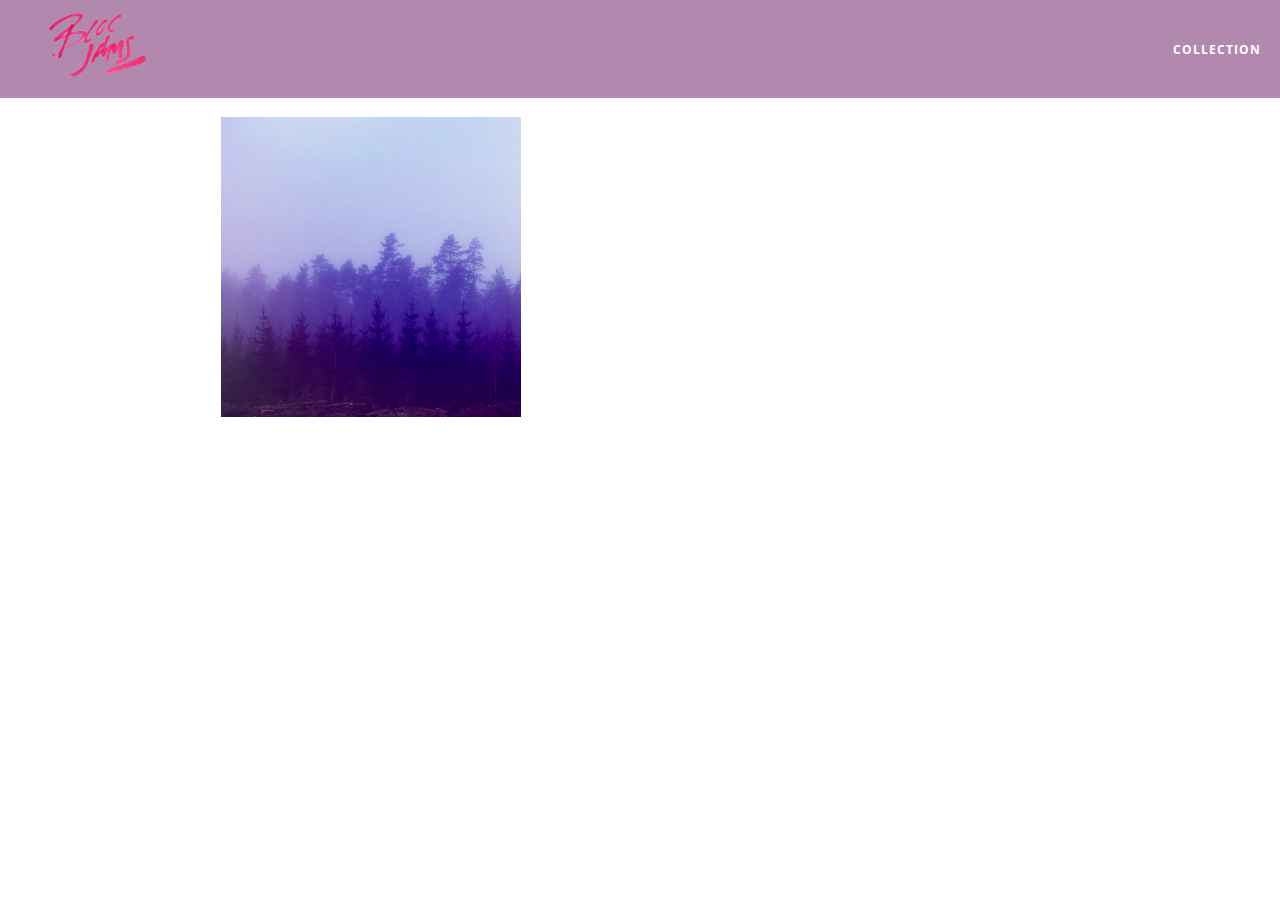
==== album.html @ 4704ea11 "Checkpoint 5 Album View: Completed" ====
<!DOCTYPE html>
<html>
  <head>
    <title>Bloc Jams</title>
    <meta name="viewport" content="width=device-width, initial-scale=1">
    <link rel="stylesheet" type="text/css" href="http://fonts.googleapis.com/css?family=Open+Sans:400,800,600,700,300">
    <link rel="stylesheet" type="text/css" href="http://code.ionicframework.com/ionicons/2.0.1/css/ionicons.min.css">
    <link rel="stylesheet" type="text/css" href="styles/normalize.css">
    <link rel="stylesheet" type="text/css" href="styles/main.css">
    <link rel="stylesheet" type="text/css" href="styles/album.css">
  </head>
  <body class="album">
    <nav class="navbar"> <!-- nav bar -->
      <a href="index.html"  class="logo">
        <img src="assets/images/bloc_jams_logo.png" alt="bloc jams logo">
      </a>
      <div class="links-container">
        <a href="collection.html" class="navbar-link">collection</a>
      </div>
    </nav>
    <main class="album-view container narrow">
      <section class="clearfix">
        <div class="column half">
          <img src="assets/images/album_covers/01.png" class="album-cover-art">
        </div>
        <div class="album-view-details column half">
          <h2 class="album-view-title">The Colors</h2>
          <h3 class="album-view-artist">Pablo Picasso</h3>
          <h5 class="album-view-release-info">1909 Spanish Records</h5>
        </div>
      </section>
      <table class="album-view-song-list">
        <tr class="album-view-song-item">
          <td class="song-item-number">1</td>
          <td class="song-item-title">Blue</td>
          <td class="song-item-duration">X:XX</td>
        </tr>
        <tr class="album-view-song-item">
          <td class="song-item-number">2</td>
          <td class="song-item-title">Red</td>
          <td class="song-item-duration">X:XX</td>
        </tr>
        <tr class="album-view-song-item">
          <td class="song-item-number">3</td>
          <td class="song-item-title">Green</td>
          <td class="song-item-duration">X:XX</td>
        </tr>
        <tr class="album-view-song-item">
          <td class="song-item-number">4</td>
          <td class="song-item-title">Purple</td>
          <td class="song-item-duration">X:XX</td>
        </tr>
        <tr class="album-view-song-item">
          <td class="song-item-number">5</td>
          <td class="song-item-title">Black</td>
          <td class="song-item-duration">X:XX</td>
        </tr>
      </table>
    </main>
  </body>
</html>
---- styles/main.css ----
*, *::before, *::after  {
  -moz-box-sizing: border-box;
  -webkit-box-sizing: border-box;
  box-sizing: border-box;
}

html {
  height: 100%;
  font-size: 100%;
}

body {
  font-family: 'Open Sans';
  color: white;
  min-height: 100%;
}

.navbar {
  position: relative;
  padding: 0.5rem;
  background-color: rgb(101,18,95,0.5);
  z-index: 1;
}

.navbar .logo {
  position: relative;
  left: 2rem;
  cursor: pointer;
}

.navbar .links-container  {
  display: table;
  position: absolute;
  top: 0;
  right: 0;
  height: 100px;
  color: white;
  text-decoration: none;
}

.links-container .navbar-link {
  display: table-cell;
  position: relative;
  height: 100%;
  padding-left: 1rem;
  padding-right: 1rem;
  vertical-align: middle;
  color: white;
  font-size: 0.625rem;
  letter-spacing: 0.05rem;
  font-weight: 700;
  text-transform: uppercase;
  text-decoration: none;
  cursor: pointer;
}

.links-container .navbar-link:hover {
  color: rgb(223,50,117);
}

.links-container .navbar-link:active  {
  background-color: white;
}

@media (min-width: 640px) {
  html { font-size: 112%; }

  .column {
    float: left;
    padding-left: 1rem;
    padding-right: 1rem;
  }

  .column.full { width: 100%; }
  .column.two-thirds { width: 66.7%; }
  .column.half { width: 50%; }
  .column.third { width: 33.3%; }
  .column.fourth { width: 25%; }
  .column.flow-opposite { float: right; }
}

@media (min-width: 1024px)  {
  html {font-size: 120%;}
}

.container {
  margin: 0 auto;
  max-width: 64rem;
}

.container.narrow {
  max-width: 56rem;
}

.clearfix::before,
.clearfix::after  {
  content: " ";
  display: table;
}

.clearfix::after  {
  clear: both;
}
---- styles/album.css ----
body.album  {
  background-image: url(../assets/images/blurred_backgrounds/blur_bg_3.jpg);
  background-repeat: no-repeat;
  background-attachment: fixed;
  background-position: center;
  background-size: cover;
}

.album-cover-art  {
  position: relative;
  left: 20%;
  margin-top: 1rem;
  width: 60%;
}

.album-view-details {
  position: relative;
  top: 1.5rem;
  padding: 1rem;
}

.album-view-details .album-view-artist  {
  font-weight: 300;
  font-size: 1.5rem;
}

.album-view-details .album-view-release-info  {
  font-weight: 300;
  font-size: 0.75rem;
}

.album-view-song-list {
  width: 90%;
  margin: 1.5rem auto;
  font-weight: 300;
  font-size: 0.75em;
  border-collapse: collapse;
}

.album-view-song-item {
  height: 3rem;
  /* #1 */
  border-bottom: 1px solid rgba(255,255,255,0.5);
}

.song-item-number {
  width: 5%;
}

.song-item-title {
  width: 85%;
}

.song-item-duration {
  width: 5%;
}

@media (max-width 640px) and (min-width: 320px) {
  .album-view-details {
    text-align: center;
  }

  .album-view-title {
    margin-top: 0;
  }

  @media (max-width: 1024px) and (min-width: 320px) {
    .album-view-song-list {
      position: relative;
      top: 1rem;
      width: 80%;
      margin: auto;
  }
}
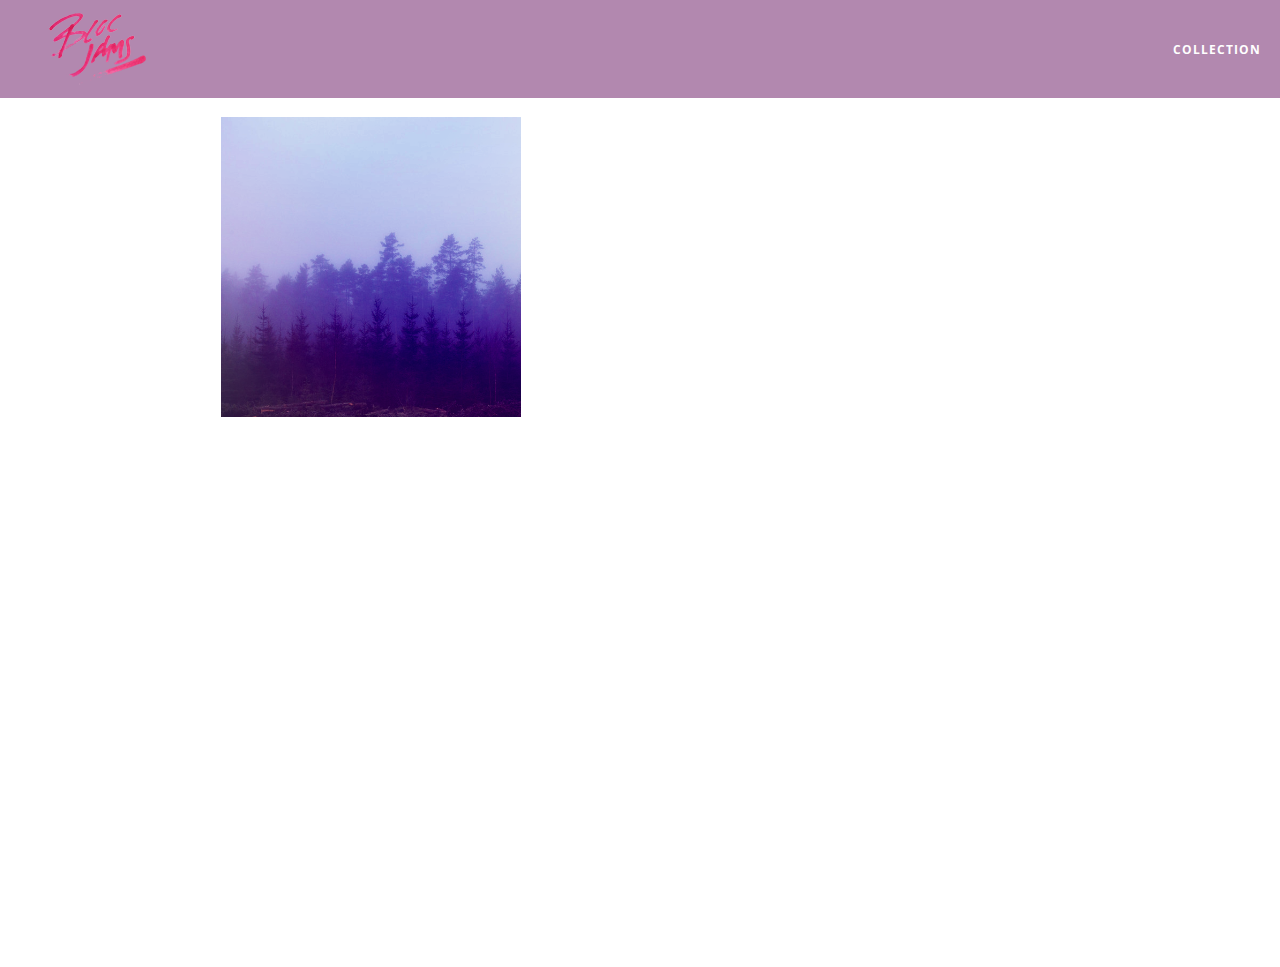
==== commit 3b03cc0c: "Checkpoint 15 Music Player: Completed" ====
--- a/album.html
+++ b/album.html
@@ -8,6 +8,7 @@
     <link rel="stylesheet" type="text/css" href="styles/normalize.css">
     <link rel="stylesheet" type="text/css" href="styles/main.css">
     <link rel="stylesheet" type="text/css" href="styles/album.css">
+    <link rel="stylesheet" type="text/css" href="styles/player_bar.css">
   </head>
   <body class="album">
     <nav class="navbar"> <!-- nav bar -->
@@ -30,32 +31,43 @@
         </div>
       </section>
       <table class="album-view-song-list">
-        <tr class="album-view-song-item">
-          <td class="song-item-number">1</td>
-          <td class="song-item-title">Blue</td>
-          <td class="song-item-duration">X:XX</td>
-        </tr>
-        <tr class="album-view-song-item">
-          <td class="song-item-number">2</td>
-          <td class="song-item-title">Red</td>
-          <td class="song-item-duration">X:XX</td>
-        </tr>
-        <tr class="album-view-song-item">
-          <td class="song-item-number">3</td>
-          <td class="song-item-title">Green</td>
-          <td class="song-item-duration">X:XX</td>
-        </tr>
-        <tr class="album-view-song-item">
-          <td class="song-item-number">4</td>
-          <td class="song-item-title">Purple</td>
-          <td class="song-item-duration">X:XX</td>
-        </tr>
-        <tr class="album-view-song-item">
-          <td class="song-item-number">5</td>
-          <td class="song-item-title">Black</td>
-          <td class="song-item-duration">X:XX</td>
-        </tr>
       </table>
     </main>
+    <section class="player-bar">
+      <div class="container">
+        <div class="control-group main-controls">
+          <a class="previous">
+            <span class="ion-skip-backward"></span>
+          </a>
+          <a class="play-pause">
+            <span class="ion-play"></span>
+          </a>
+          <a class="next">
+            <span class="ion-skip-forward"></span>
+          </a>
+        </div>
+        <div class="control-group currently-playing">
+          <h2 class="song-name">My dumb song</h2>
+          <div class="seek-control">
+            <div class="seek-bar">
+              <div class="fill"></div>
+              <div class="thumb"></div>
+            </div>
+            <div class="current-time">2:30</div>
+            <div class="total-time">4:45</div>
+          </div>
+          <h2 class="artist-song-mobile">My dumb song - Fallout Boy</h2>
+          <h3 class="artist-name">Fallout Boy</h3>
+        </div>
+        <div class="control-group volume">
+          <span class="ion-volume-high icon"></span>
+          <div class="seek-bar">
+            <div class="fill"></div>
+            <div class="thumb"></div>
+          </div>
+        </div>
+      </div>
+    </section>
+    <script src="scripts/album.js"></script>
   </body>
 </html>
--- a/styles/main.css
+++ b/styles/main.css
@@ -18,7 +18,7 @@
 .navbar {
   position: relative;
   padding: 0.5rem;
-  background-color: rgb(101,18,95,0.5);
+  background-color: rgba(101,18,95,0.5);
   z-index: 1;
 }
 
--- a/styles/album.css
+++ b/styles/album.css
@@ -4,6 +4,7 @@
   background-attachment: fixed;
   background-position: center;
   background-size: cover;
+  padding-bottom: 200px;
 }
 
 .album-cover-art  {
@@ -45,6 +46,7 @@
 
 .song-item-number {
   width: 5%;
+  min-width: 30px;
 }
 
 .song-item-title {
@@ -53,6 +55,27 @@
 
 .song-item-duration {
   width: 5%;
+}
+
+.album-song-button {
+  text-align: center;
+  font-size: 14px;
+  background-color: white;
+  color: rgb(210, 40, 123);
+  border-radius: 50% 50%;
+  display: inline-block;
+  width: 28px;
+  height: 28px;
+}
+
+.album-song-button:hover {
+  cursor: pointer;
+  color: white;
+  background-color: rgb(210, 40, 123);
+}
+
+.album-song-button span {
+  line-height: 28px;
 }
 
 @media (max-width 640px) and (min-width: 320px) {
--- a/styles/player_bar.css
+++ b/styles/player_bar.css
@@ -0,0 +1,185 @@
+.player-bar {
+  position: fixed;
+  bottom: 0;
+  left: 0;
+  right: 0;
+  height: 200px;
+  background-color: rgba(255, 255, 255, 0.3);
+  z-index: 100;
+}
+
+.player-bar a {
+  font-size: 1.1rem;
+  vertical-align: middle;
+}
+
+.player-bar a,
+.player-bar a:hover {
+  color: white;
+  cursor: pointer;
+  text-decoration: none;
+}
+
+.player-bar .container {
+  display: table;
+  padding: 0;
+  width: 90%;
+  min-height: 100%;
+}
+
+.player-bar .control-group {
+  display: table-cell;
+  vertical-align: middle;
+}
+
+.player-bar .main-controls {
+  width: 25%;
+  text-align: left;
+  padding-right: 1rem;
+}
+
+.player-bar .main-controls .previous {
+  margin-right: 16.5%;
+}
+
+.player-bar .main-controls .play-pause {
+  margin-right: 15%;
+  font-size: 1.6rem;
+}
+
+.player-bar .currently-playing {
+  width: 50%;
+  text-align: center;
+  position: relative;
+}
+
+.player-bar .currently-playing .song-name,
+.player-bar .currently-playing .artist-name,
+.player-bar .currently-playing .artist-song-mobile {
+  text-align: center;
+  font-size: 0.75rem;
+  margin: 0;
+  position: absolute;
+  width: 100%;
+  font-weight: 300;
+}
+
+.player-bar .currently-playing .song-name,
+.player-bar .currently-playing .artist-song-mobile {
+  top: 1.1rem;
+}
+
+.seek-control {
+  position: relative;
+  font-size: 0.8rem;
+}
+
+.seek-control .current-time {
+  position: absolute;
+  top: 0.5rem;
+}
+
+.seek-control .total-time {
+  position: absolute;
+  right: 0;
+  top: 0.5rem;
+}
+
+.seek-bar {
+  height: 0.25rem;
+  background-color: rgba(255, 255, 255, 0.3);
+  border-radius: 2px;
+  position: relative;
+  cursor: pointer;
+}
+
+.seek-bar .fill {
+  background-color: white;
+  width: 36%;
+  height: 0.25rem;
+  border-radius: 2px;
+}
+
+.seek-bar .thumb {
+  position: absolute;
+  height: 0.5rem;
+  width: 0.5rem;
+  background-color: white;
+  left: 36%;
+  top: 50%;
+  /* #1 */
+  margin-left: -0.25rem;
+  margin-top: -0.25rem;
+  border-radius: 50%;
+  cursor: pointer;
+  -webkit-transition: all 100ms ease-in-out;
+  -moz-transition: all 100ms ease-in-out;
+  transition: all 100ms ease-in-out;
+}
+
+.seek-bar:hover .thumb {
+  width: 1.1rem;
+  height: 1.1rem;
+  margin-top: -0.5rem;
+  margin-left: -0.5rem;
+}
+
+.player-bar .currently-playing .artist-name {
+  bottom: 1.1rem;
+}
+
+.player-bar .currently-playing .artist-song-mobile {
+  display: none;
+}
+
+.player-bar .volume {
+  width: 25%;
+  text-align: right;
+}
+
+.player-bar .volume .icon {
+  font-size: 1.1rem;
+  display: inline-block;
+  vertical-align: middle;
+}
+
+.player-bar .volume .seek-bar {
+  display: inline-block;
+  width: 5.75rem;
+  vertical-align: middle;
+}
+
+@media (max-width: 640px) {
+  .player-bar {
+    padding: 1rem;
+    background-color: rgba(0,0,0,0.6);
+  }
+
+  .player-bar .main-controls,
+  .player-bar .currently-playing,
+  .player-bar .volume {
+    display: block;
+    margin: 0 auto;
+    padding: 0;
+    width: 100%;
+    text-align: center;
+  }
+
+  .player-bar .main-controls,
+  .player-bar .volume {
+    min-height: 3.5rem;
+  }
+
+  .player-bar .currently-playing {
+    min-height: 2.5rem;
+  }
+
+  .player-bar .artist-name,
+  .player-bar .song-name {
+    display: none;
+  }
+
+  .player-bar .currently-playing .artist-song-mobile {
+    display: block;
+  }
+}
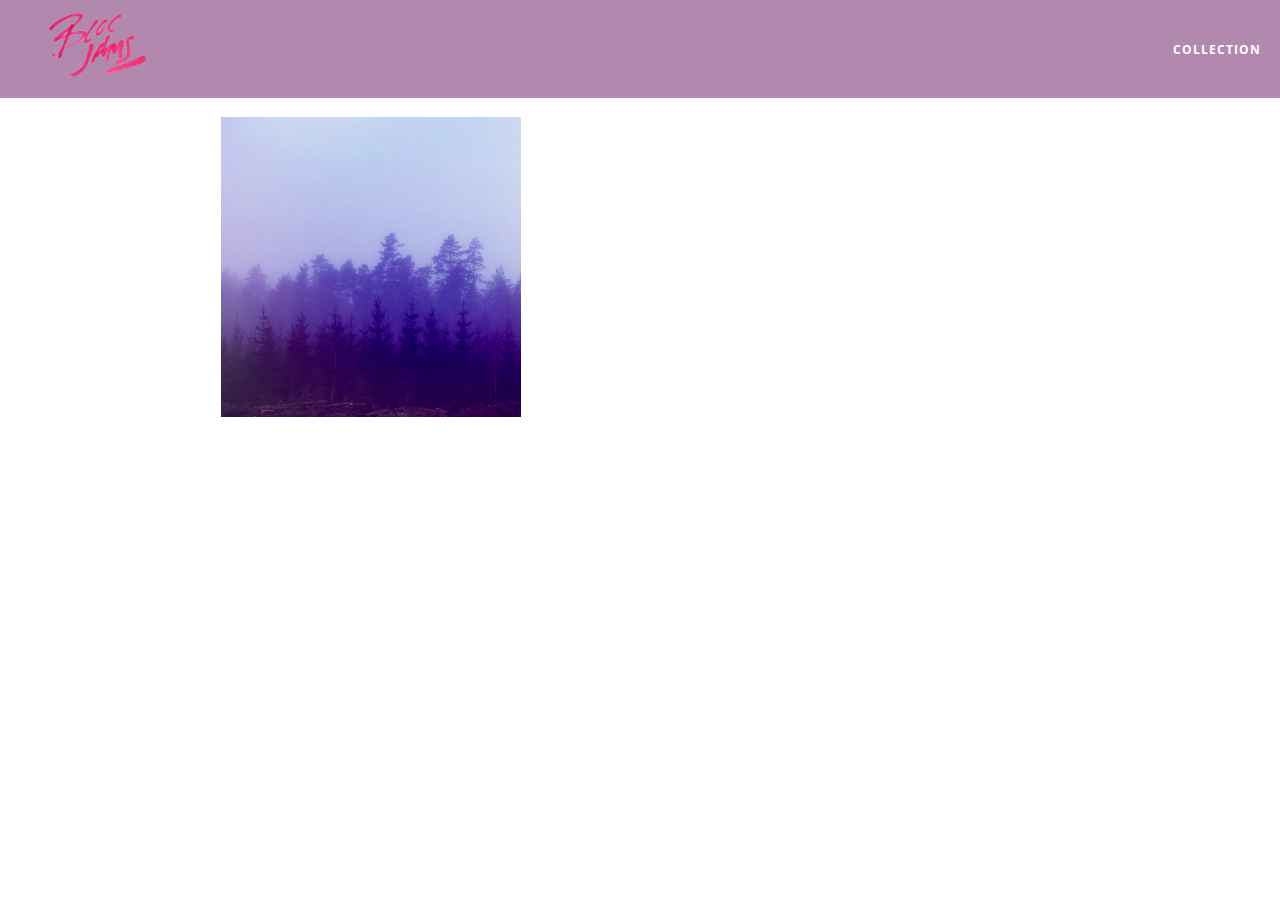
==== commit 848f2eef: "Checkpoint 17 Collection and Album Views: Completed" ====
--- a/album.html
+++ b/album.html
@@ -68,6 +68,7 @@
         </div>
       </div>
     </section>
+    <script src="https://code.jquery.com/jquery-2.1.3.min.js"></script>
     <script src="scripts/album.js"></script>
   </body>
 </html>
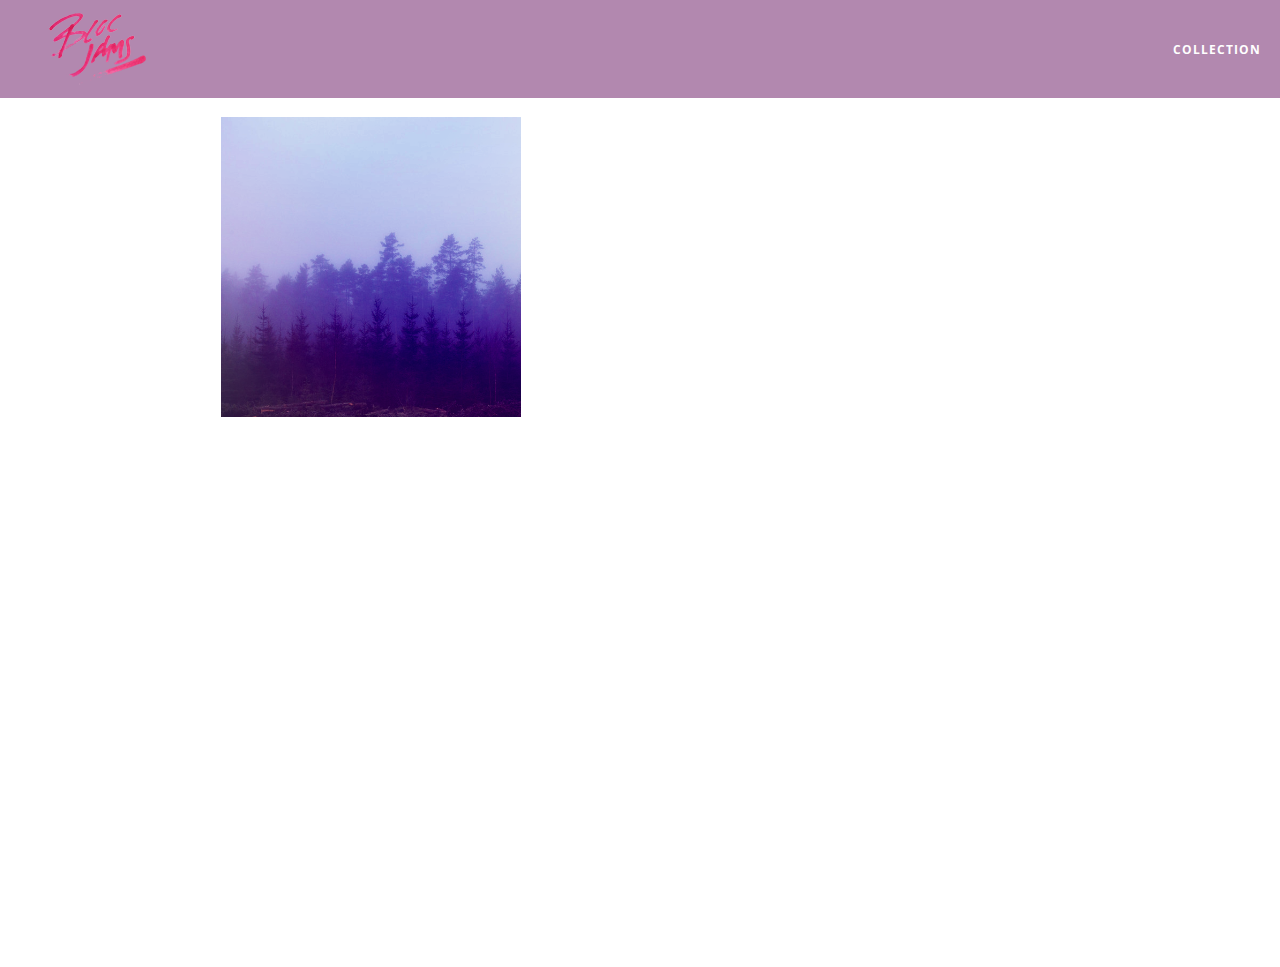
==== commit 6791650e: "Checkpoint 19 Next and Previous Buttons: Completed" ====
--- a/album.html
+++ b/album.html
@@ -47,7 +47,7 @@
           </a>
         </div>
         <div class="control-group currently-playing">
-          <h2 class="song-name">My dumb song</h2>
+          <h2 class="song-name"></h2>
           <div class="seek-control">
             <div class="seek-bar">
               <div class="fill"></div>
@@ -56,8 +56,8 @@
             <div class="current-time">2:30</div>
             <div class="total-time">4:45</div>
           </div>
-          <h2 class="artist-song-mobile">My dumb song - Fallout Boy</h2>
-          <h3 class="artist-name">Fallout Boy</h3>
+          <h2 class="artist-song-mobile"></h2>
+          <h3 class="artist-name"></h3>
         </div>
         <div class="control-group volume">
           <span class="ion-volume-high icon"></span>
@@ -69,6 +69,7 @@
       </div>
     </section>
     <script src="https://code.jquery.com/jquery-2.1.3.min.js"></script>
+    <script src="scripts/fixtures.js"></script>
     <script src="scripts/album.js"></script>
   </body>
 </html>
